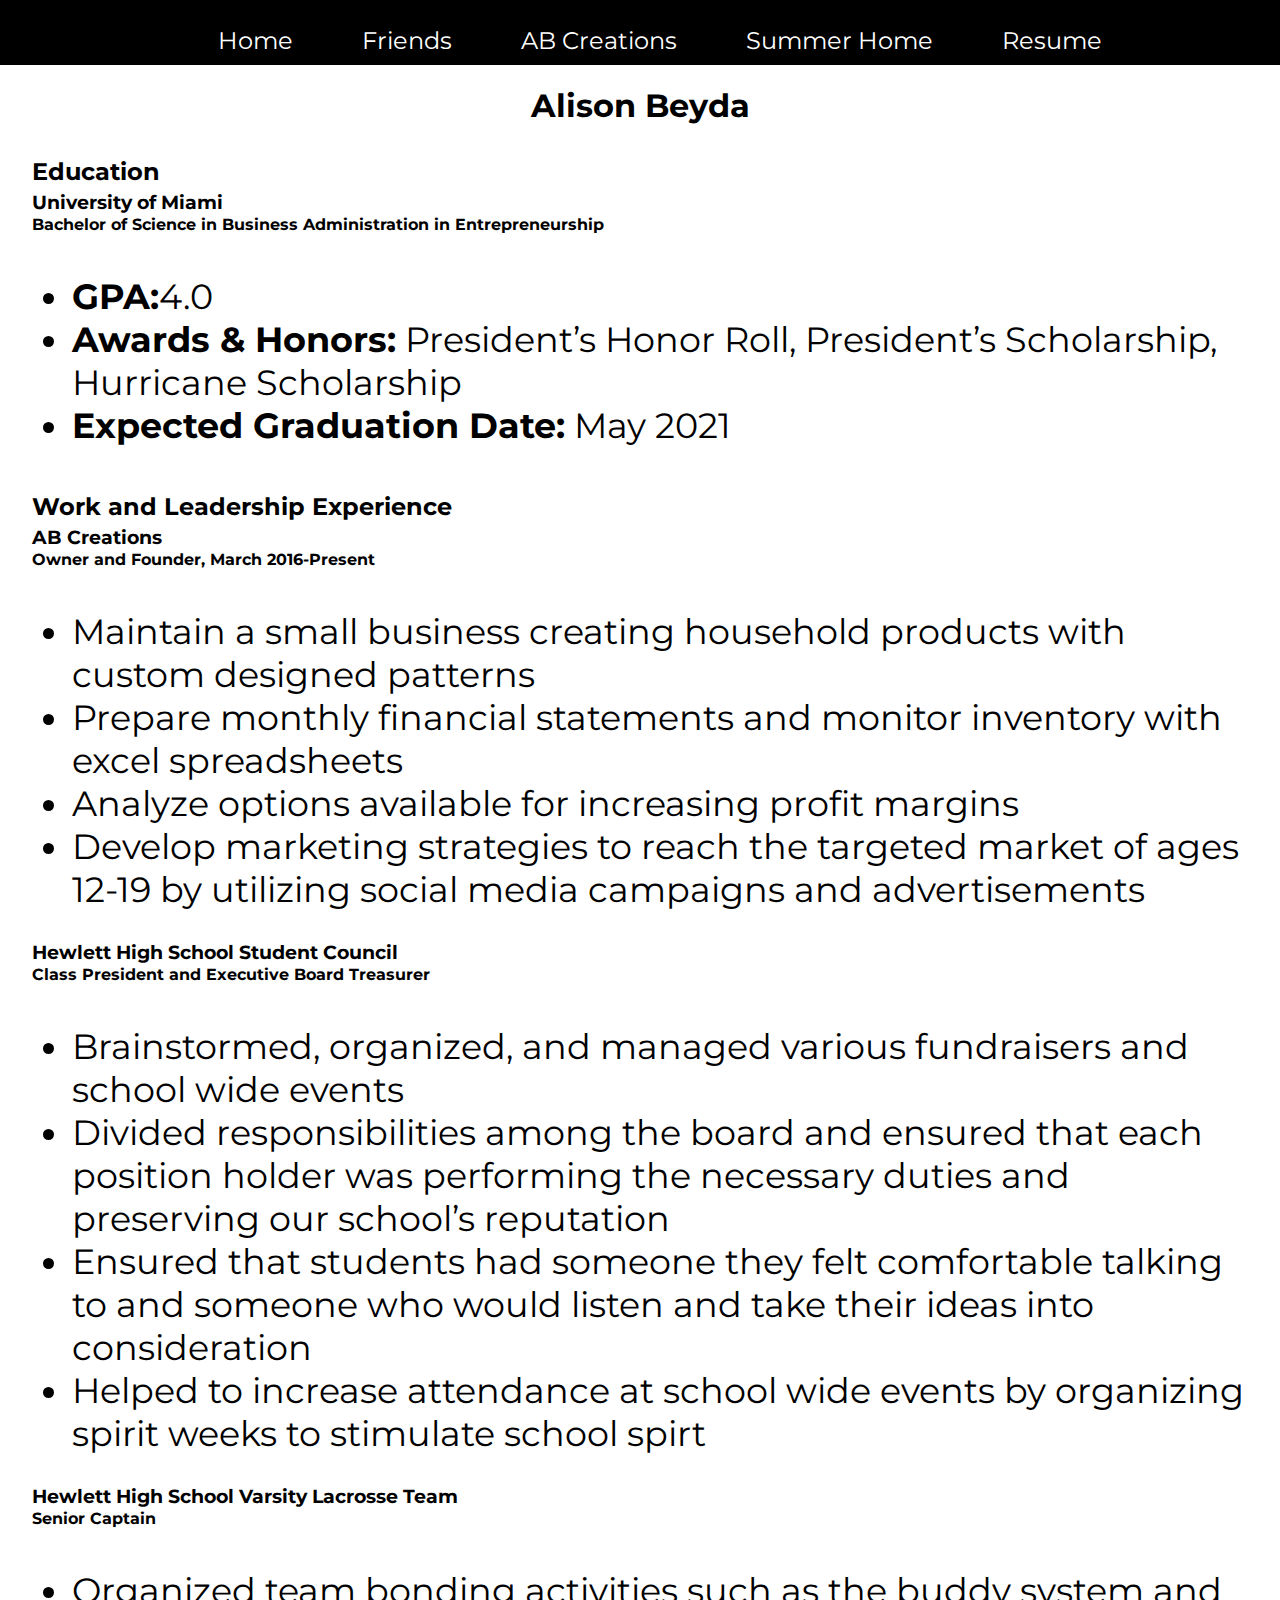
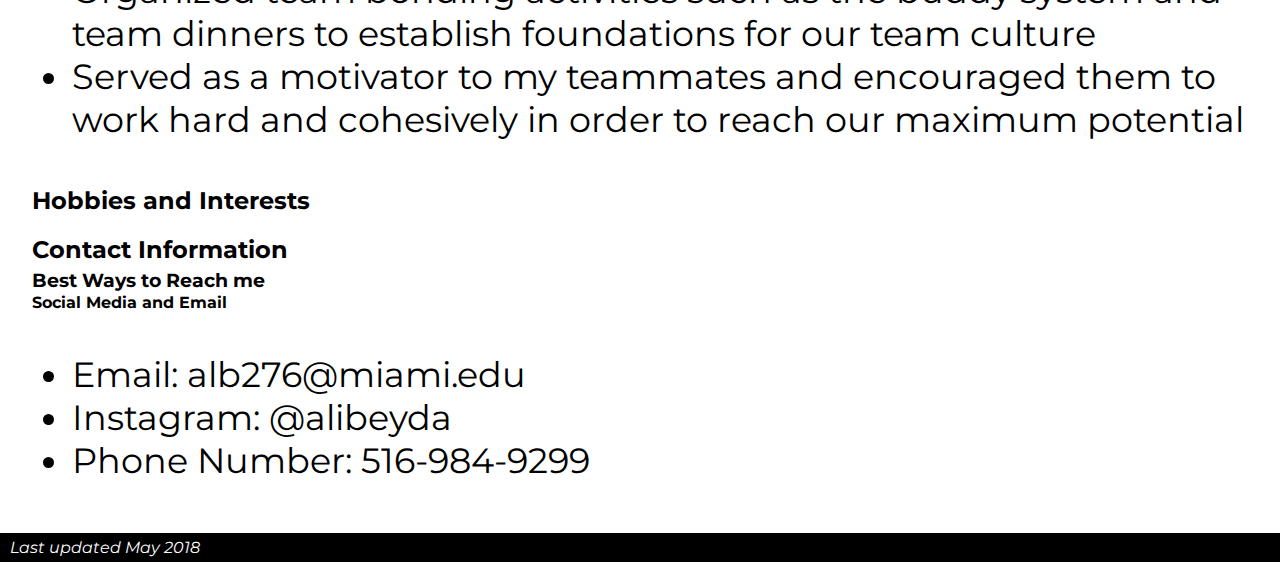
==== resume.html @ a6554715 "save" ====
<!DOCTYPE HTML>
<head>
  <title>Ali Beyda</title>
  <meta charset="utf-8"/>
  <meta name="author" content="Ali B." />
  <meta name="keywords" content="responsive"/>
  <link href="style.css" rel="stylesheet">
  <link href="resume.css" rel="stylesheet">
  <link href="https://fonts.googleapis.com/css?family=Montserrat:400,600" rel="stylesheet">
  <!-- <link href="mobile.css" rel="stylesheet" media="only screen and (max-width: 700px)"> -->
</head>

<header>
    <nav>
    <ul>
      <li><a href="index.html">Home</a></li>
      <li><a href="">Friends</a></li>
      <li><a href="">AB Creations</a></li>
      <li><a href="">Summer Home</a></li>
      <li><a href="resume.html">Resume</a></li>
    </ul>
    </nav>
</header>
<body>
<main>
  
<h1>Alison Beyda</h1>

<div class="wrap">

    <h2>Education</h2>

      <h3>University of Miami</h3>
        <h4>Bachelor of Science in Business Administration in Entrepreneurship</h4>
      <ul>
        <li><strong>GPA:</strong>4.0</li>
        <li><strong>Awards & Honors:</strong> President’s Honor Roll, President’s Scholarship, Hurricane Scholarship</li>
        <li><strong>Expected Graduation Date:</strong> May 2021</li>
      </ul>

    <h2>Work and Leadership Experience</h2>

      <h3>AB Creations</h3>
        <h4>Owner and Founder, March 2016-Present</h4>
      <ul>
        <li>Maintain a small business creating household products with custom designed patterns</li>
        <li>Prepare monthly financial statements and monitor inventory with excel spreadsheets </li>
        <li>Analyze options available for increasing profit margins</li>
        <li>Develop marketing strategies to reach the targeted market of ages 12-19 by utilizing social media campaigns and advertisements</li>
        <!-- <li>Avaliable for purchase on <a href="https://www.redbubble.com/people/alibeyda?ref=account-nav-dropdown&asc=u"><i>Redbubble</i></a></li> -->
      </ul>

      <h3>Hewlett High School Student Council</h3>
        <h4>Class President and Executive Board Treasurer</h4>
      <ul>
        <li>Brainstormed, organized, and managed various fundraisers and school wide events</li>
        <li>Divided responsibilities among the board and ensured that each position holder was performing the necessary duties and preserving our school’s reputation</li>
        <li>Ensured that students had someone they felt comfortable talking to and someone who would listen and take their ideas into consideration </li>
        <li>Helped to increase attendance at school wide events by organizing spirit weeks to stimulate school spirt </li>
      </ul>

      <h3>Hewlett High School Varsity Lacrosse Team</h3>
        <h4>Senior Captain</h4>
      <ul>
        <li>Organized team bonding activities such as the buddy system and team dinners to establish foundations for our team culture </li>
        <li>Served as a motivator to my teammates and encouraged them to work hard and cohesively in order to reach our maximum potential</li>
      </ul>

    <h2> Hobbies and Interests</h2>

      <!-- <h3>Exercise Preferences</h3>
        <h4>Dedicated to Daily Physical Activity</h4>
      <ul>
        <li>Eating healthy is a high priority of mine. I try to eat well balenced meals</li>
        <li>Take classes at <a href="https://www.soul-cycle.com"><i>Soul Cycle</i></a> at least once a week. It is an extremly inviting setting to get into shap and the intructors are very motivating</li>
        <li>Recently started attending classes at Orange Theory for cardio training and calorie burn</li>
      </ul>

      <h3>Social Activities</h3>
        <h4>Spending Time with my friends</h4>
        <ul>
          <li>Member of the Greek Organization Sigma Delta Tau</li>
        </ul> -->

    <h2>Contact Information</h2>

      <h3>Best Ways to Reach me</h3>
        <h4>Social Media and Email</h4>
      <ul>
        <li>Email: alb276@miami.edu</li>
        <li>Instagram: @alibeyda</li>
        <li>Phone Number: 516-984-9299</li>
      </ul>

  </div>

  <footer>
    <p><i>Last updated May 2018</i></p>
  </footer>

</main>
</body>
</html>
---- style.css ----
nav {
  grid-area: nav;
  background-color: black;
  color: white;
  height: 65px;
  width: 100%;
  text-align: center;
}

nav ul {
  margin: 0;
}

nav ul li{
  list-style: none;
  display: inline-block;
  margin-top: 15px;
}

nav ul li a{
  text-decoration: none;
  font-family: 'Montserrat', sans-serif;
  color: white;
  font-size: 18pt;
  padding: 30px;
}

nav ul li a:hover{
  color: black;
  background-color: white;
}

body{
  margin: 0;
  background-color: white;
  font-family: 'Montserrat', sans-serif;
}

h1{
  text-align: center;
}

h2{
  text-align: center;
}
.wrapper {
  grid-template-columns: repeat(auto-fit, 600px);
  display: grid;
  grid-gap: 95px;
  width: 100%;
  height: 100%;
  justify-content: center;
}

.items {
  background: black;
  color: white;
  width: 100%;
  height: 100%;
  padding: 3px;
  margin: 0;
  justify-content: center;
  text-decoration: none;
}

.wrap {
  grid-template-columns: repeat(auto-fit, 95%);
  display: grid;
  width: 100%;
  justify-content: center;
}

footer{
  background-color: black;
  color: white;
  text-align: left;
  margin: 0;
}

p{
  margin-left: 5px;
  background-color: black;
  padding: 5px;
}

.pics{
  height: 80px;
  width: 80px;
  display: inline-block;
}

ul{
  text-decoration: none;
  display: inline-block;
  font-size: 35px;
}
---- resume.css ----
h2{
  text-align: left;
  margin: 10px;
  margin-left: 0;
}

h3 {
  margin: -5px;
  margin-left: 0;
}

h4 {
  margin: 6px;
  margin-left: 0;
}
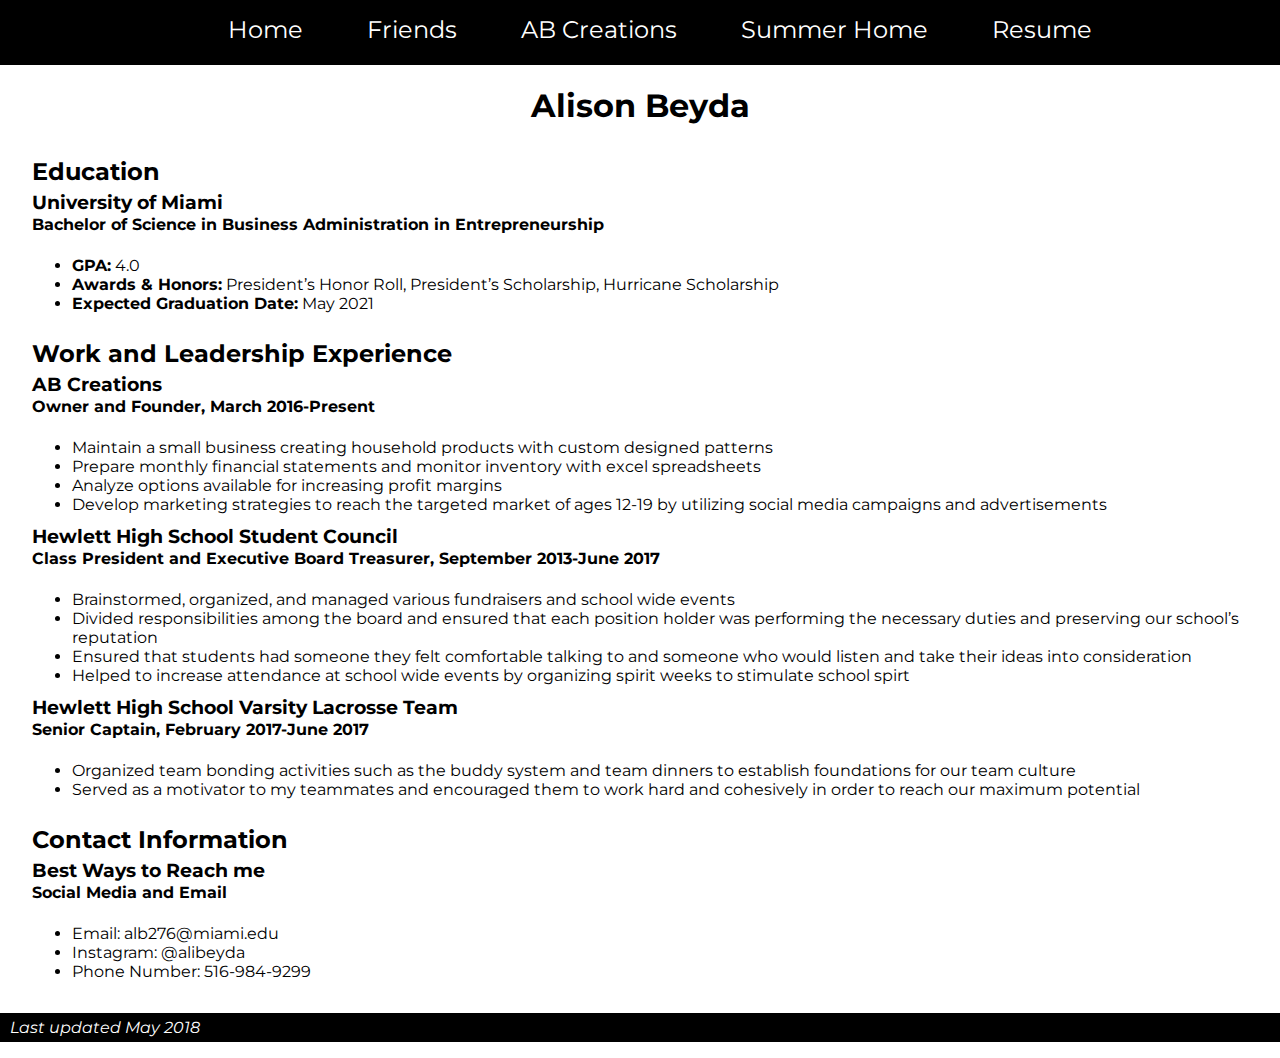
==== commit 0a0d0c37: "save" ====
--- a/resume.html
+++ b/resume.html
@@ -23,7 +23,7 @@
 </header>
 <body>
 <main>
-  
+
 <h1>Alison Beyda</h1>
 
 <div class="wrap">
@@ -33,7 +33,7 @@
       <h3>University of Miami</h3>
         <h4>Bachelor of Science in Business Administration in Entrepreneurship</h4>
       <ul>
-        <li><strong>GPA:</strong>4.0</li>
+        <li><strong>GPA:</strong> 4.0</li>
         <li><strong>Awards & Honors:</strong> President’s Honor Roll, President’s Scholarship, Hurricane Scholarship</li>
         <li><strong>Expected Graduation Date:</strong> May 2021</li>
       </ul>
@@ -51,7 +51,7 @@
       </ul>
 
       <h3>Hewlett High School Student Council</h3>
-        <h4>Class President and Executive Board Treasurer</h4>
+        <h4>Class President and Executive Board Treasurer, September 2013-June 2017</h4>
       <ul>
         <li>Brainstormed, organized, and managed various fundraisers and school wide events</li>
         <li>Divided responsibilities among the board and ensured that each position holder was performing the necessary duties and preserving our school’s reputation</li>
@@ -60,13 +60,13 @@
       </ul>
 
       <h3>Hewlett High School Varsity Lacrosse Team</h3>
-        <h4>Senior Captain</h4>
+        <h4>Senior Captain, February 2017-June 2017</h4>
       <ul>
         <li>Organized team bonding activities such as the buddy system and team dinners to establish foundations for our team culture </li>
         <li>Served as a motivator to my teammates and encouraged them to work hard and cohesively in order to reach our maximum potential</li>
       </ul>
 
-    <h2> Hobbies and Interests</h2>
+    <!-- <h2> Hobbies and Interests</h2> -->
 
       <!-- <h3>Exercise Preferences</h3>
         <h4>Dedicated to Daily Physical Activity</h4>
--- a/style.css
+++ b/style.css
@@ -89,7 +89,7 @@
   display: inline-block;
 }
 
-ul{
+.connect{
   text-decoration: none;
   display: inline-block;
   font-size: 35px;
